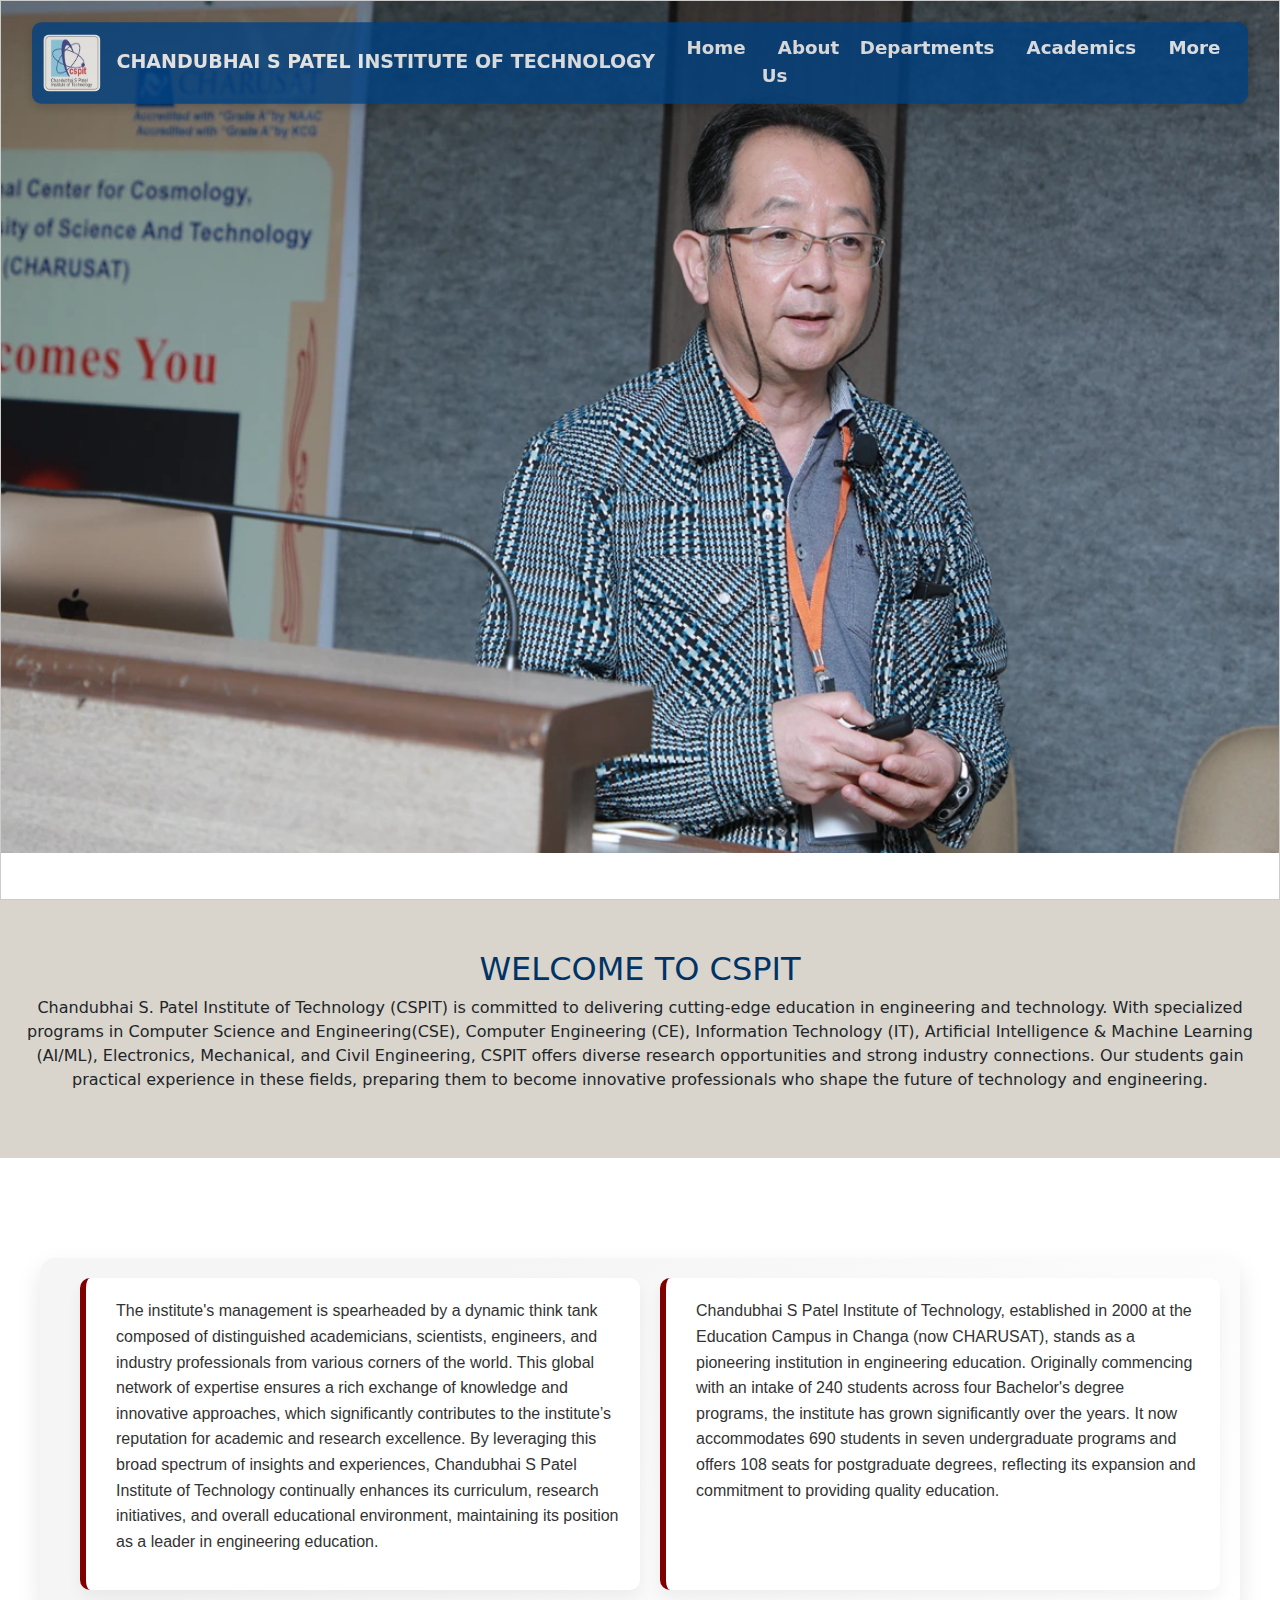
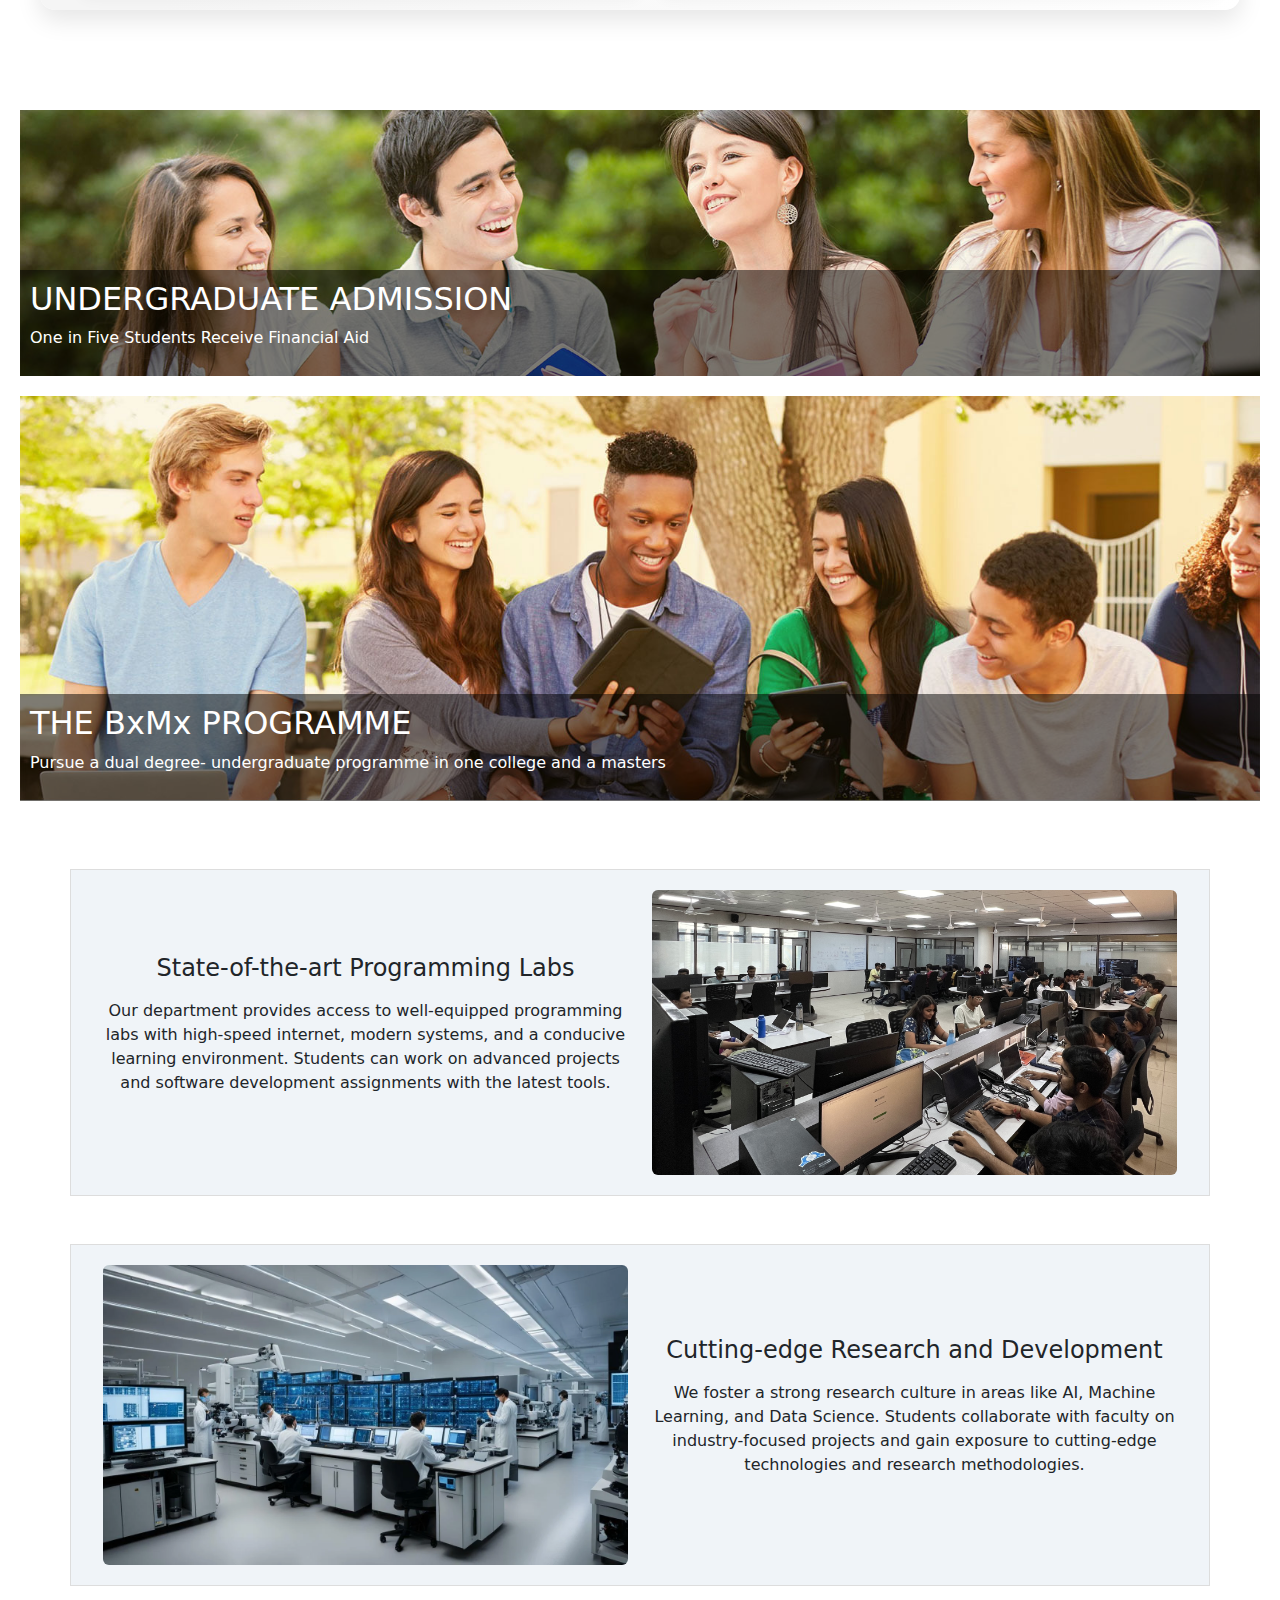
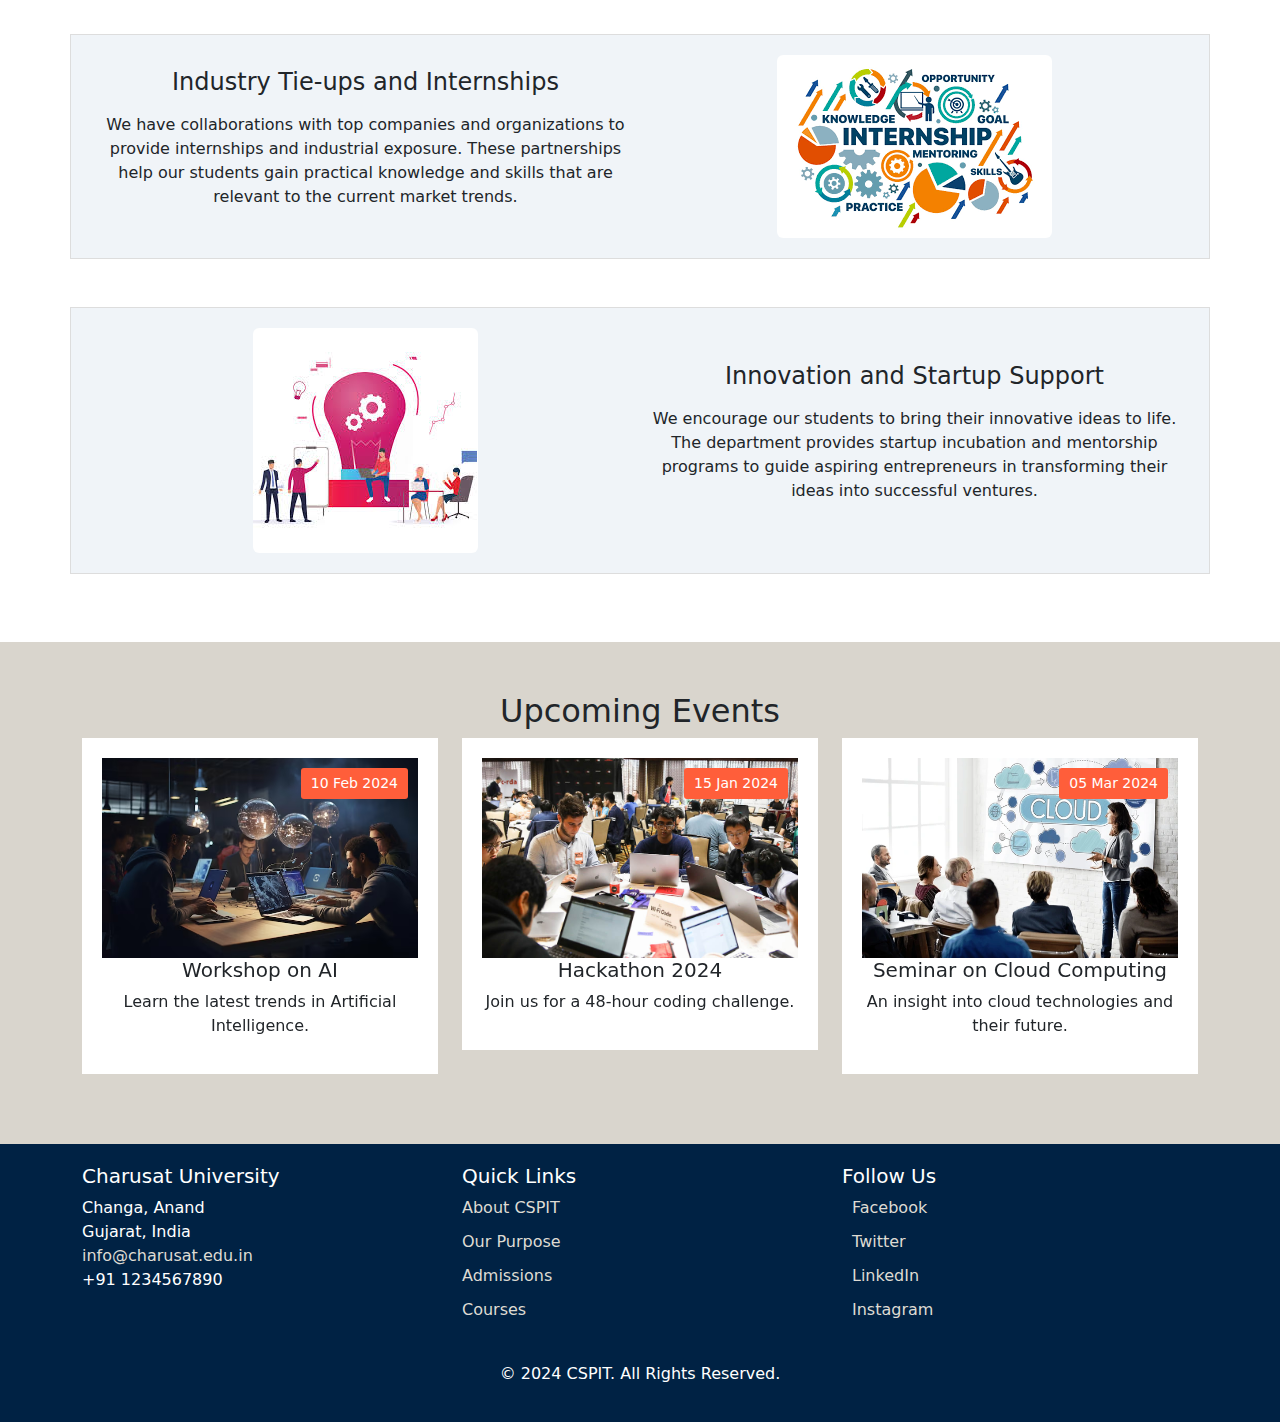
==== index.html @ 34f57f48 "home page" ====
<!DOCTYPE html>
<html lang="en">
<head>
    <meta charset="UTF-8">
    <meta name="viewport" content="width=device-width, initial-scale=1.0">
    <title>CSPIT</title>
    <link rel="stylesheet" href="./styles/navbar.css">
    <link rel="stylesheet" href="./styles/footer.css">
    <link rel="stylesheet" href="./styles/slider.css">
    <link rel="stylesheet" href="./styles/styles.css">
    <link href="https://cdn.jsdelivr.net/npm/bootstrap@5.3.3/dist/css/bootstrap.min.css" rel="stylesheet">
    <script src="./js/navbar.js" defer></script>
    <script src="./js/footer.js" defer></script>
    <script src="./js/slider.js" defer></script>
    <script src="./js/desktop.js" defer></script>
</head>
<body>
  <main>
    <!-- navbar start -->
    <div id="navbar-container"></div>
    <!-- navbar end -->
    <!-- slider start -->
    <div class="slider">  
      <div class="slides">  
        <div class="slide"><img src="./images/CSPIT_SLIDER_11.webp" alt="Image 1"></div>  
        <div class="slide"><img src="./images/CSPIT_SLIDER_22.webp" alt="Image 2"></div>  
        <div class="slide"><img src="./images/CSPIT_SLIDER_3.webp" alt="Image 3"></div>  
        <div class="slide"><img src="./images/CSPIT_SLIDER_4.webp" alt="Image 4"></div>  
        <div class="slide"><img src="./images/CSPIT_SLIDER_5.webp" alt="Image 5"></div>  
        <!-- Add more slides as needed -->  
      </div>  
    </div>  
    <!-- slider end -->

    <div id="about" class="about-section text-center">
        <h2>WELCOME TO CSPIT</h2>
        <p>Chandubhai S. Patel Institute of Technology (CSPIT) is committed to delivering cutting-edge education in engineering and technology. With specialized programs in Computer Science and Engineering(CSE), Computer Engineering (CE), Information Technology (IT), Artificial Intelligence & Machine Learning (AI/ML), Electronics, Mechanical, and Civil Engineering, CSPIT offers diverse research opportunities and strong industry connections. Our students gain practical experience in these fields, preparing them to become innovative professionals who shape the future of technology and engineering.</p>
      </div>

      <div class="container2">
        <div class="right">
          <p>The institute's management is spearheaded by a dynamic think tank composed of distinguished academicians, scientists, engineers, and industry professionals from various corners of the world. This global network of expertise ensures a rich exchange of knowledge and innovative approaches, which significantly contributes to the institute’s reputation for academic and research excellence. By leveraging this broad spectrum of insights and experiences, Chandubhai S Patel Institute of Technology continually enhances its curriculum, research initiatives, and overall educational environment, maintaining its position as a leader in engineering education.</p>
        </div>
        <div class="right">
          <p>Chandubhai S Patel Institute of Technology, established in 2000 at the Education Campus in Changa (now CHARUSAT), stands as a pioneering institution in engineering education. Originally commencing with an intake of 240 students across four Bachelor's degree programs, the institute has grown significantly over the years. It now accommodates 690 students in seven undergraduate programs and offers 108 seats for postgraduate degrees, reflecting its expansion and commitment to providing quality education.</p>
        </div>
      </div>
      
     

    <div class="container1">
      <div class="box">
        <img src="./images/banner-bg.jpg" alt="Undergraduate Admission">
        <div class="content">
          <h2>UNDERGRADUATE ADMISSION</h2>
          <p>One in Five Students Receive Financial Aid</p>
        </div>
      </div>
    </div>

    <div class="container1">
      <div class="box">
        <img src="./images/all-stu-count-bg.jpg" alt="Undergraduate Admission">
        <div class="content">
          <h2>THE BxMx PROGRAMME</h2>
          <p>Pursue a dual degree- undergraduate programme in one college and a masters</p>
        </div>
      </div>
    </div>
     
    <div id="department-section" class="py-5">
        <div class="container">

            <div class="row feature-box mb-5">
              <div class="col-md-6 order-md-2">
                <img src="./images/2.jpeg" class="img-fluid rounded" alt="Programming Labs">
              </div>
              <div class="col-md-6 order-md-1 d-flex flex-column justify-content-center">
                <h4 class="mb-3">State-of-the-art Programming Labs</h4>
                <p>Our department provides access to well-equipped programming labs with high-speed internet, modern systems, and a conducive learning environment. Students can work on advanced projects and software development assignments with the latest tools.</p>
              </div>
            </div>

            <!-- Feature 2: Research and Development -->
            <div class="row feature-box mb-5">
              <div class="col-md-6">
                <img src="./images/cutting-edge.webp" class="img-fluid rounded" alt="Research and Development">
              </div>
              <div class="col-md-6 d-flex flex-column justify-content-center">
                <h4 class="mb-3">Cutting-edge Research and Development</h4>
                <p>We foster a strong research culture in areas like AI, Machine Learning, and Data Science. Students collaborate with faculty on industry-focused projects and gain exposure to cutting-edge technologies and research methodologies.</p>
              </div>
            </div>

                  <!-- Feature 3: Industry Tie-ups -->
          <div class="row feature-box mb-5">
            <div class="col-md-6 order-md-2">
              <img src="./images/tieup.png" class="img-fluid rounded" alt="Industry Tie-ups">
            </div>
            <div class="col-md-6 order-md-1 d-flex flex-column justify-content-center">
              <h4 class="mb-3">Industry Tie-ups and Internships</h4>
              <p>We have collaborations with top companies and organizations to provide internships and industrial exposure. These partnerships help our students gain practical knowledge and skills that are relevant to the current market trends.</p>
            </div>
          </div>

          <!-- Feature 4: Innovation and Startups -->
          <div class="row feature-box">
            <div class="col-md-6">
              <img src="./images/startup.jpeg" class="img-fluid rounded" alt="Innovation and Startups">
            </div>
            <div class="col-md-6 d-flex flex-column justify-content-center">
              <h4 class="mb-3">Innovation and Startup Support</h4>
              <p>We encourage our students to bring their innovative ideas to life. The department provides startup incubation and mentorship programs to guide aspiring entrepreneurs in transforming their ideas into successful ventures.</p>
            </div>
          </div>
        </div>
    </div>
  </main>



    <!-- Event Section -->
<div id="events" class="event-section">
  <div class="container">
    <div class="row text-center">
      <div class="col-lg-12">
        <h2>Upcoming Events</h2>
      </div>
    </div>

    <!-- Bootstrap Carousel -->
    <div id="eventCarousel" class="carousel slide" data-ride="carousel" data-interval="3000">
      <div class="carousel-inner">
        <!-- Event 1, 2, 3 -->
        <div class="carousel-item active">
          <div class="row">
            <div class="col-md-4">
              <div class="event-box">
                <div class="event-image-wrapper">
                  <img src="./images/AI_Workshop.avif" class="img-fluid event-image" alt="AI Workshop">
                  <div class="event-date">10 Feb 2024</div>
                </div>
                <h5>Workshop on AI</h5>
                <p>Learn the latest trends in Artificial Intelligence.</p>
              </div>
            </div>
            <div class="col-md-4">
              <div class="event-box">
                <div class="event-image-wrapper">
                  <img src="./images/Hackathon.jpg" class="img-fluid event-image" alt="Hackathon 2024">
                  <div class="event-date">15 Jan 2024</div>
                </div>
                <h5>Hackathon 2024</h5>
                <p>Join us for a 48-hour coding challenge.</p>
              </div>
            </div>
            <div class="col-md-4">
              <div class="event-box">
                <div class="event-image-wrapper">
                  <img src="./images/cloud-computing.webp" class="img-fluid event-image" alt="Cloud Seminar">
                  <div class="event-date">05 Mar 2024</div>
                </div>
                <h5>Seminar on Cloud Computing</h5>
                <p>An insight into cloud technologies and their future.</p>
              </div>
            </div>
          </div>
        </div>

        <!-- Additional event slides (if more than 3 events) -->
        <div class="carousel-item">
          <div class="row">
            <!-- Event 4, 5, 6 -->
            <!-- Repeat the structure for each event -->
          </div>
        </div>
      </div>


    </div>
  </div>
</div>

    <!-- footer start -->
    <div id="footer-container"></div>
    <!-- footer end -->
  <script src="https://cdn.jsdelivr.net/npm/bootstrap@5.3.3/dist/js/bootstrap.bundle.min.js"></script>
</body>
</html>
---- styles/navbar.css ----
/* Navbar Styling */
    #logo{
        background-color: white;
        border-radius: 10%  ;
    }
    .navbar {
       position: fixed;
        background-color: #004080;
        margin: 20px 20px 0px 0px; 
        opacity: 0.8;
        scale: 0.95;
        border-radius: 10px; /* Rounded corners for a modern look */
        box-shadow: 0px 4px 10px rgba(0, 0, 0, 0.2); /* Subtle shadow for a floating effect */
        z-index: 1000;
      }
   
        
      .navbar-brand {
        color: #fff;
        font-weight: bold;
        font-size: 1.75rem; /* Slightly larger font size */
      }
  
      .navbar-brand img {
        margin-right: 10px;
      }
  
      .nav-link1 {
        color: #fff !important;
        padding: 17px 17px; /* Increased padding for larger tabs */
        font-size: 1.2rem; /* Makes the tabs larger */
        font-weight: bold; /* Bold text for main tabs */
        text-decoration: solid;
      }
      
      .nav-link1:hover {
        background-color: #20005c;
        color: #fff !important;
        border-radius: 5px; /* Adds a slight rounding effect on hover */
      }
  
      /* Mega Menu Styling */
      .mega-menu {
        position: absolute;
        left: 0;
        width: 100%;
        background-color: #f8f9fa;
        margin-top: 20px;
        padding: 20px 50px;
        box-shadow: 0px 8px 16px rgba(0, 0, 0, 0.2);
        display: none;
        z-index: 1000;
        border-radius: 0 0 10px 10px; /* Rounded bottom corners for smooth transitions */
      }
  
      .nav-item:hover .mega-menu {
        display: block;
      }
  
      /* Layout within Mega Menu */
      .mega-menu .row > div {
        margin-bottom: 15px;
      }
  
      .mega-menu a {
        color: #000;
        text-decoration: none;
        display: block;
        padding: 5px 0;
        font-size: 1.1rem; /* Slightly larger font for dropdown items */
      }
  
      .mega-menu a:hover {
        color: #004080;
        text-decoration: underline;
      }
  
      /* Responsive Adjustments */
      @media (max-width: 992px) {
        .mega-menu {
          position: static;
          width: 100%;
          padding: 20px;
          box-shadow: none;
        }
  
        .nav-item:hover .mega-menu {
          display: none;
        }
          
      .nav-link1 {
        color: #fff !important;
        padding: 4px 4px; /* Increased padding for larger tabs */
        font-size: 1.1rem; /* Makes the tabs larger */
        font-weight: bold; /* Bold text for main tabs */
        text-decoration: solid;
      }
      
      .nav-link1:hover {
        background-color: #20005c;
        color: #fff !important;
        border-radius: 5px; /* Adds a slight rounding effect on hover */
      }
      }
---- styles/footer.css ----
.footer-section {
    background-color: var(--footer-color, #343a40);
    color: #ffffff;
    padding: 20px 0;
  }
  
  .footer-section a {
    color: #dedbd3;
    text-decoration: none;
  }
  
  .footer-section a:hover {
    color: #ffffff;
    text-decoration: underline;
  }
  
  .footer-links {
    list-style-type: none;
    padding: 0;
  }
  
  .footer-links li {
    margin-bottom: 10px;
  }
  
  .social-links {
    list-style-type: none;
    padding: 0;
  }
  
  .social-links li {
    margin-bottom: 10px;
  }
  
  .social-links i {
    margin-right: 10px;
  }
---- styles/slider.css ----
.slider {  
    width: 100vw;  
    height: 100vh;  
    overflow: hidden;  
    border: 1px solid #ccc;  
  }  
  
  .slides {  
    display: flex;  
    transition: transform 0.5s ease-in-out;  
  }  
  
  .slide {  
    min-width: 100%;  
    box-sizing: border-box;  
  }  
  
  .slider img {  
    width: 100%;  
    height: 100%;  
    object-fit: cover;  
  }  

/* Responsive Adjustments */
@media (max-width: 768px) {
    .slider {
        height: 50vh; /* Adjust height for smaller screens if needed */
    }
}

@media (max-width: 480px) {
    .slider {
        height: 40vh; /* Further adjustment for very small screens */
    }
}
---- styles/styles.css ----
:root {
  --primary-color: #003366;
  --secondary-color: #d9d5cd; 
  --background-color: #f0f4f8; 
  --footer-color: #002244; 
}

body {
  width: 100vw;
  height: fit-content;
  background-color: white;
  /* overflow: hidden; */
}

body::-webkit-scrollbar {
  display: none;
  /* Chrome, Safari, Opera */
}
* {
  margin: 0;
  padding: 0;
  box-sizing: border-box;
}


.container2 {
  display: flex;
  justify-content: space-between;
  align-items: stretch; /* Ensure equal height for both columns */
  margin: 100px auto;
  padding: 20px;
  background: linear-gradient(135deg, #f5f5f5 30%, #ffffff 100%);
  border-radius: 15px;
  box-shadow: 0px 10px 25px rgba(0, 0, 0, 0.1);
  font-family: 'Arial', sans-serif;
  max-width: 1200px;
}

.left, .right {
  width: 48%;
  padding: 20px;
  box-shadow: 0px 8px 15px rgba(0, 0, 0, 0.05);
  background-color: #fff;
  border-radius: 10px;
  display: flex;
  flex-direction: column; /* Allow content to flow vertically */
}

.left p, .right p {
  line-height: 1.6;
  font-size: 16px;
  color: #333;
}

.right {
  border-left: 6px solid maroon;
  margin-left: 20px;
  padding-left: 30px;
}

.left {
  background: #f9f9f9;
}

/* Equal height */
.left, .right {
  flex-grow: 1; /* Ensures both columns expand to the height of the tallest */
}

/* Responsive Design */
@media (max-width: 768px) {
  .container2 {
    flex-direction: column;
    margin: 50px auto;
  }

  .left, .right {
    width: 100%;
    margin-bottom: 20px;
  }

  .right {
    margin-left: 0;
    border-left: none;
    border-top: 6px solid maroon;
    padding-top: 20px;
  }
}



.container1 {
  display: flex;
  flex-wrap: wrap;
  gap: 10px;
  margin: 20px;
}

.box {
  width: 100%;
  position: relative;
  overflow: hidden; /* Ensure that the shadow effect stays within the box */
  transition: box-shadow 0.3s ease; /* Smooth transition for the shadow effect */
}

.box:hover {
  box-shadow: 0 8px 16px rgba(0, 0, 0, 0.3); /* Shadow for the box on hover */
}

.box img {
  width: 100%;
  transition: transform 0.3s ease, box-shadow 0.3s ease; /* Smooth transition for the image effect */
}

.box:hover img {
  transform: scale(1.05); /* Slight zoom effect on hover */
  box-shadow: 0 4px 8px rgba(0, 0, 0, 0.2); /* Shadow for the image on hover */
}

.box .content {
  position: absolute;
  bottom: 0;
  left: 0;
  width: 100%;
  padding: 10px;
  background-color: rgba(0, 0, 0, 0.5);
  color: white;
  transition: background-color 0.3s ease; /* Smooth transition for content background */
}

.box:hover .content {
  background-color: rgba(0, 0, 0, 0.7); /* Darker background color on hover */
}

.box .content h2 {
  margin-top: 0;
}

.about-section {
  background-color: var(--secondary-color);
  padding: 50px 20px;
  display: flex;
  flex-direction: column;
}

.about-section h2 {
  color: var(--primary-color);
}

  /* Main Content: Department Description and Features */
  .content-section {
    padding: 50px 0;
    background-color: #ffffff;
  }
  
  .feature-box {
    padding: 20px;
    border: 1px solid #ddd;
    background-color: var(--background-color);
    text-align: center;
    margin-bottom: 20px;
  }



  /* Event Section */
  .event-section {
    background-color: var(--secondary-color);
    padding: 50px 0;
  }

  .event-box {
    background-color: #ffffff;
    padding: 20px;
    text-align: center;
    margin-bottom: 20px;
  }

  .event-image-wrapper {
    position: relative;
    overflow: hidden;
  }

  .event-image {
    width: 100%;
    height: auto;
    max-height: 200px; /* Adjust height for mobile */
    object-fit: cover; /* Ensure the image covers the container */
  }

  .event-date {
    position: absolute;
    top: 10px;
    right: 10px;
    background-color: #ff5e3a;
    color: white;
    padding: 5px 10px;
    font-size: 14px;
    border-radius: 3px;
  }

  .carousel-item {
    transition: transform 0.5s ease;
  }

  @media (max-width: 767px) {
    .event-image {
      max-height: 150px; /* Adjust height for mobile screens */
    }
  }


  body .navbar {
    position: fixed;
    top: 0;
    left: 0;
    width: 100%;
    /* other styles */
  }
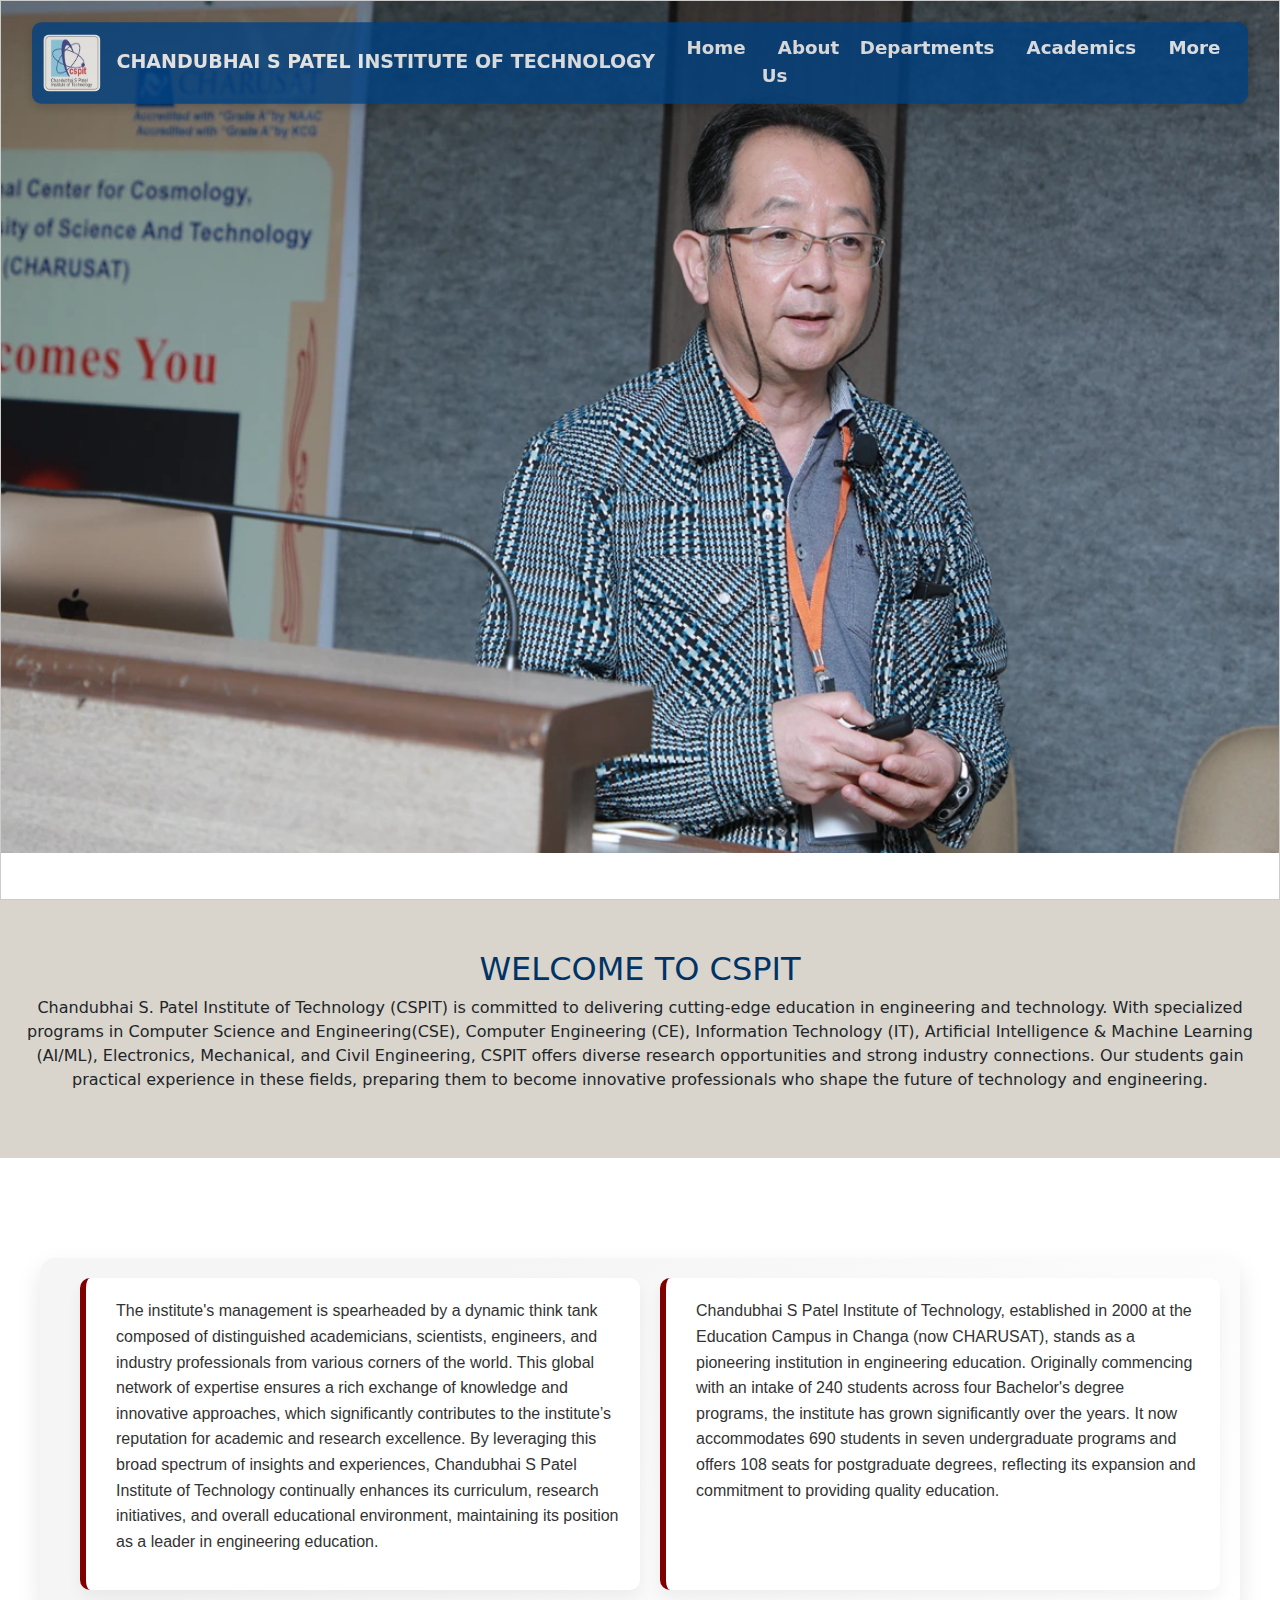
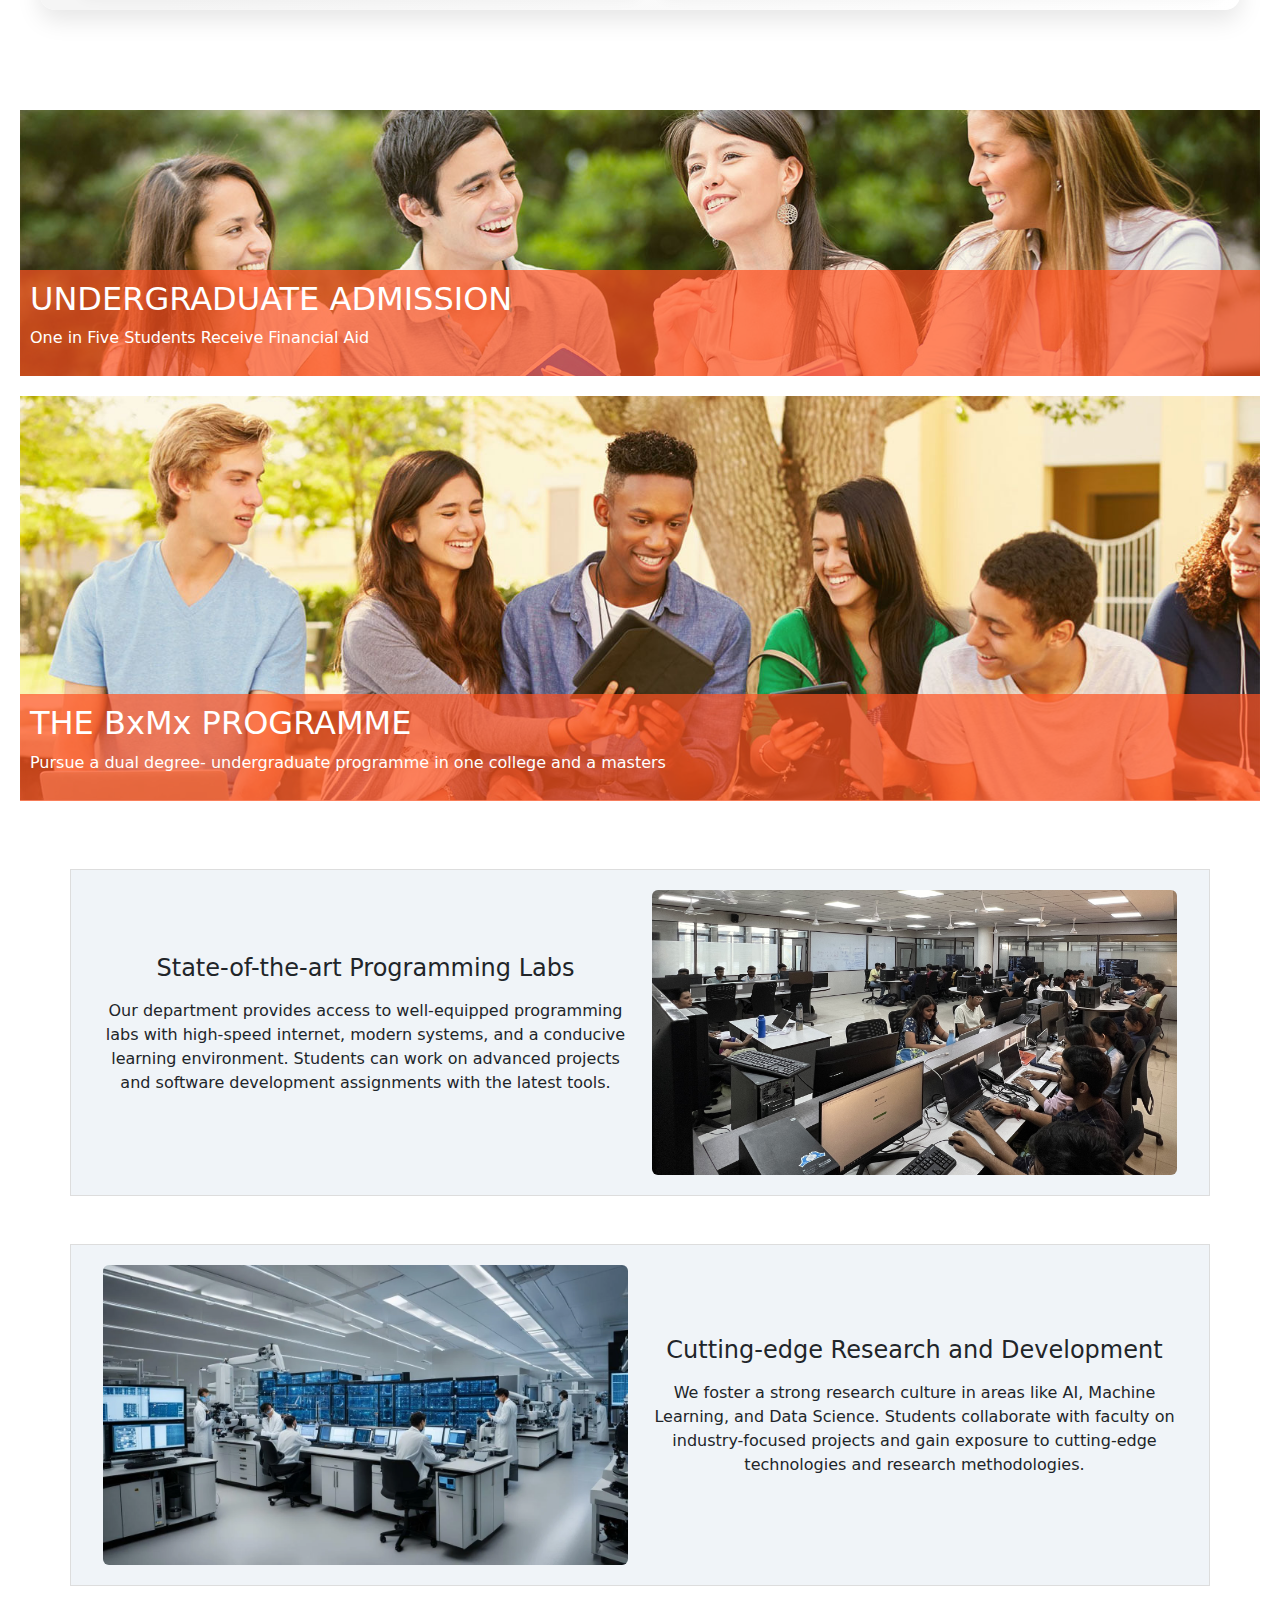
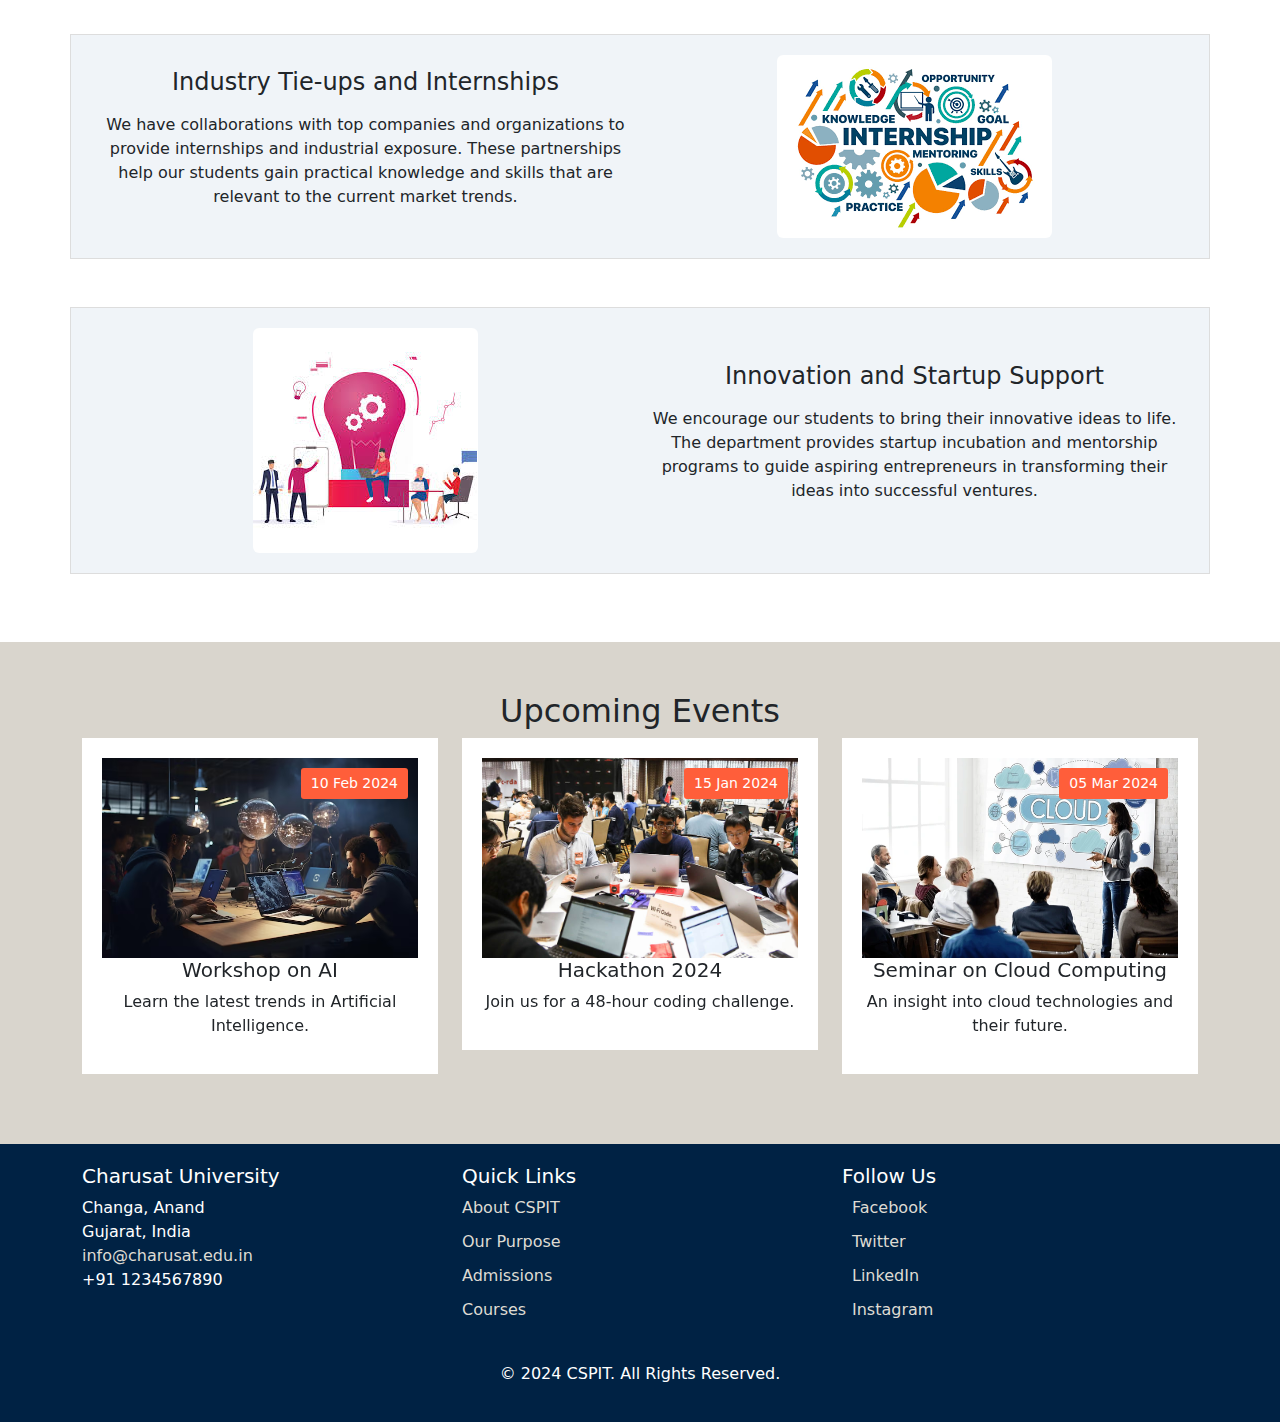
==== commit fa7536ff: "make changes" ====
--- a/index.html
+++ b/index.html
@@ -12,7 +12,7 @@
     <script src="./js/navbar.js" defer></script>
     <script src="./js/footer.js" defer></script>
     <script src="./js/slider.js" defer></script>
-    <script src="./js/desktop.js" defer></script>
+    <!-- <script src="./js/desktop.js" defer></script> -->
 </head>
 <body>
   <main>
--- a/styles/styles.css
+++ b/styles/styles.css
@@ -115,7 +115,7 @@
 
 .box:hover img {
   transform: scale(1.05); /* Slight zoom effect on hover */
-  box-shadow: 0 4px 8px rgba(0, 0, 0, 0.2); /* Shadow for the image on hover */
+  box-shadow: 0 4px 8px #ff5222b3; /* Shadow for the image on hover */
 }
 
 .box .content {
@@ -124,13 +124,13 @@
   left: 0;
   width: 100%;
   padding: 10px;
-  background-color: rgba(0, 0, 0, 0.5);
+  background-color: #ff5222b3;
   color: white;
   transition: background-color 0.3s ease; /* Smooth transition for content background */
 }
 
 .box:hover .content {
-  background-color: rgba(0, 0, 0, 0.7); /* Darker background color on hover */
+  background-color: #ff5222e0; /* Darker background color on hover */
 }
 
 .box .content h2 {
